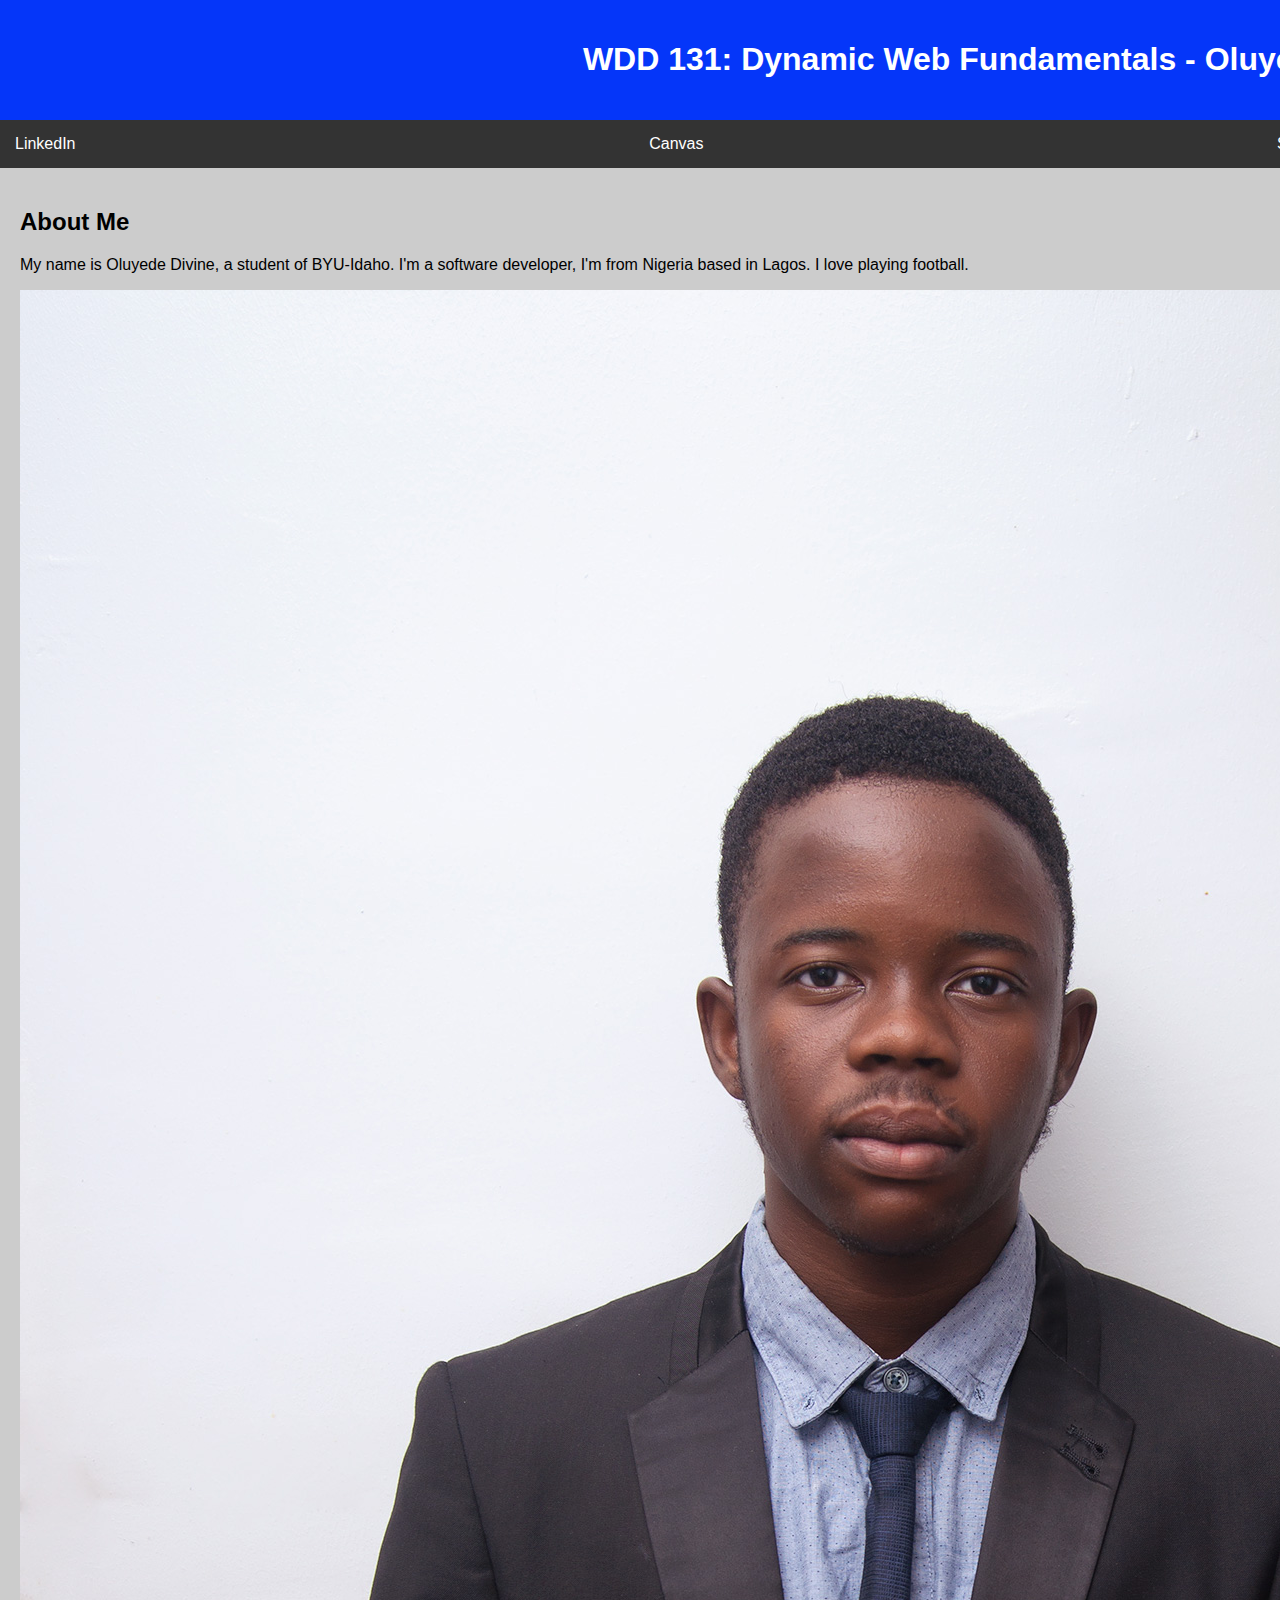
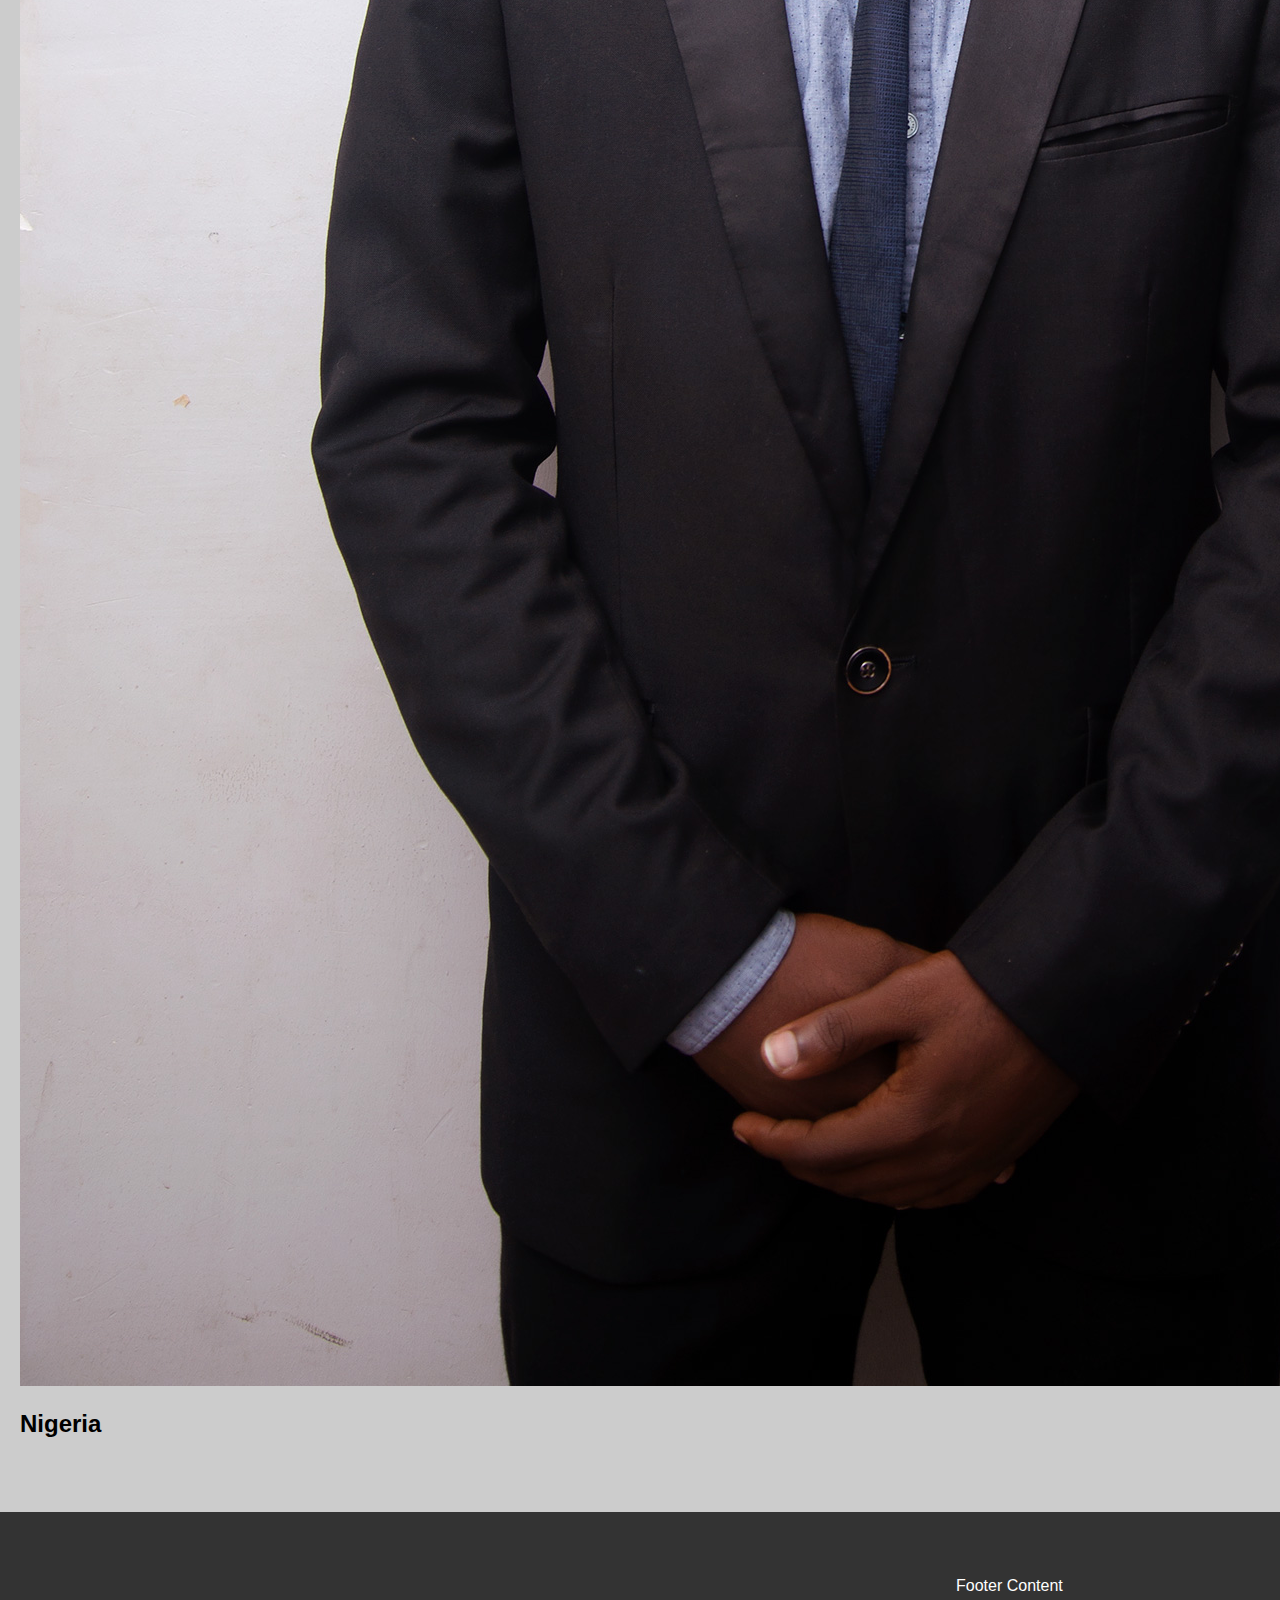
==== index.html @ 0791872f "updated" ====
<!DOCTYPE html>
<html lang="en">
<head>
    <meta charset="UTF-8">
    <meta name="viewport" content="width=device-width, initial-scale=1.0">
    <meta name="description" content="Oluyede Divine's BYU-Idaho WDD 131 - Dynamic Web Fundamentals course">
    <meta name="author" content="Oluyede DIvine">
    <link rel="stylesheet" href="./styles/base.css">
    <title>WDD 131 - Dynamic Web Fundamentals - Oluyede Divine</title>
</head>
<body>
    <div class="wrapper">
        <header>
            <h1>WDD 131: Dynamic Web Fundamentals - Oluyede Divine</h1>
        </header>
        <nav>
            <ul>
                <li><a href="https://www.linkedin.com/in/oluyede-divine/">LinkedIn</a></li>
                <li><a href="https://byupw.instructure.com/">Canvas</a></li>
                <li><a href="https://www.churchofjesuschrist.org/study/scriptures/ot/ps/91?lang=eng">Scripture</a></li>
                <li><a href="#">Final Project</a></li>
            </ul>
        </nav>
        <main>
            <section class="card">
                <div class="about">
                    <h2>About Me</h2>
                    <div class="me">
                        <p>My name is Oluyede Divine, a student of BYU-Idaho. I'm a software developer, I'm from Nigeria based in Lagos. I love playing football.</p>
                        <img src="./images/divine.JPG" alt="My picture">
                    </div>
                    <div class="country">
                        <h2>Nigeria</h2>
                        <div class="country-content">
                            <img src="" alt="">
                            <p></p>
                        </div>
                    </div>
                </div>
            </section>
            <section class="aside">
                <h2>Web Dev Resources</h2>
                <ul>
                    <li><a href=""></a></li>
                    <li><a href=""></a></li>
                    <li><a href=""></a></li>
                </ul>
            </section>
        </main>
        <footer>Footer Content</footer>
    </div>
</body>
</html>
---- styles/base.css ----
body {
    margin: 0;
    font-family: Arial, sans-serif;
}

.wrapper {
    display: grid;
    grid-template-areas:
        "header"
        "nav"
        "content"
        "footer";
    grid-template-rows: auto auto 1fr auto;
    height: 100vh;
}

header {
    grid-area: header;
    background-color: rgb(5, 54, 249);
    color: white;
    text-align: center;
    padding: 20px;
}

nav {
    grid-area: nav;
    background-color: #333;
    color: white;
    text-align: center;
    padding: 15px;
}

nav ul {
    display: flex;
    justify-content: space-between;
    align-items: center;
    padding: 0;
    margin: 0;
    list-style-type: none;
}

nav ul li {
    list-style-type: none;
}

nav ul li a {
    text-decoration: none;
    color: white;
}

main {
    grid-area: content;
    display: flex;
    flex-direction: row;
}

.card {
    flex: 3;
    background-color: #ccc;
    padding: 20px;
}

.aside {
    flex: 1;
    background-color: #f9f9f9;
    padding: 20px;
}

footer {
    grid-area: footer;
    background-color: #333;
    color: white;
    text-align: center;
    padding: 65px;
}
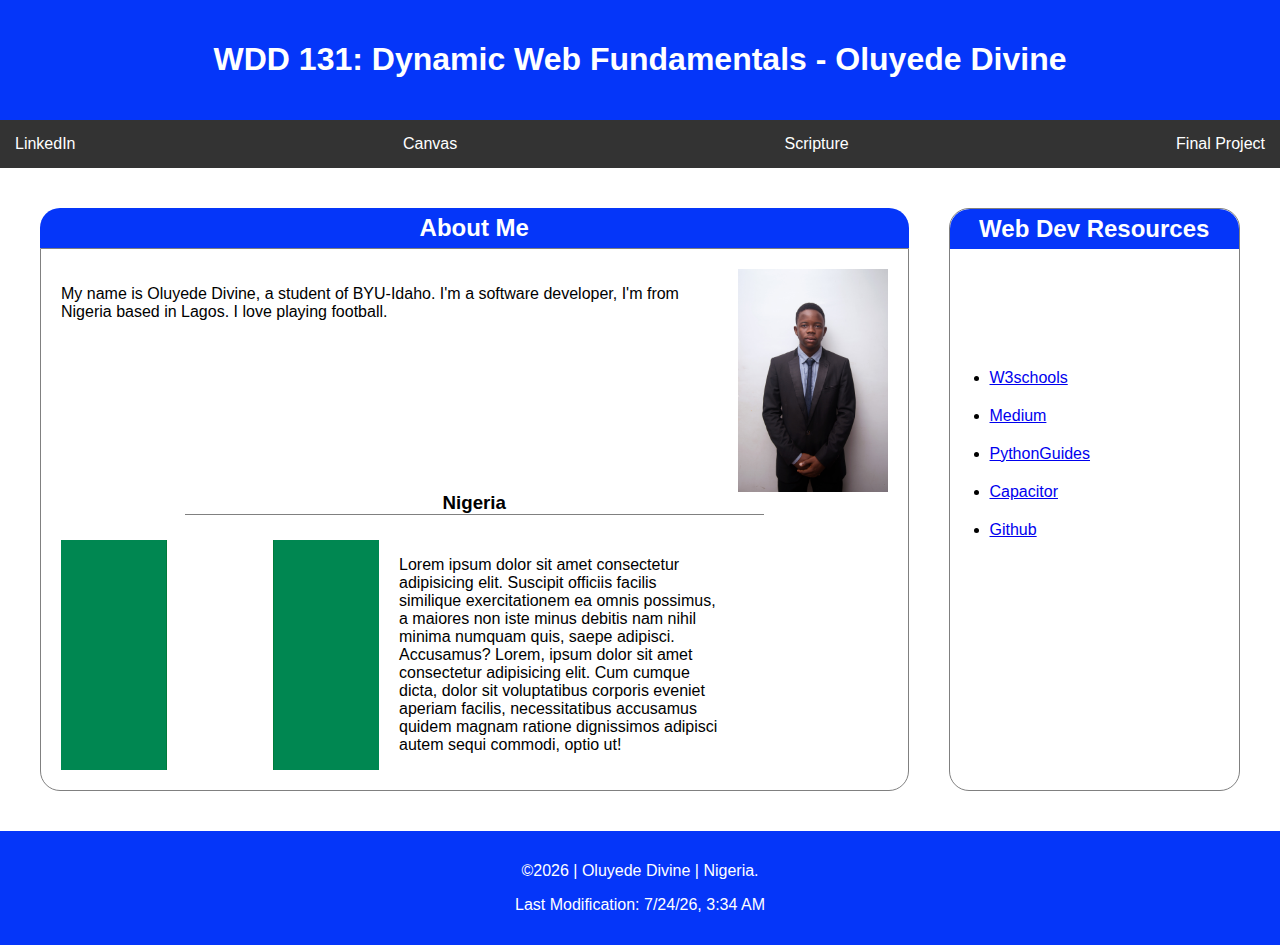
==== commit 4b05671e: "updated" ====
--- a/index.html
+++ b/index.html
@@ -23,17 +23,17 @@
         </nav>
         <main>
             <section class="card">
+                <h2>About Me</h2>
                 <div class="about">
-                    <h2>About Me</h2>
                     <div class="me">
                         <p>My name is Oluyede Divine, a student of BYU-Idaho. I'm a software developer, I'm from Nigeria based in Lagos. I love playing football.</p>
                         <img src="./images/divine.JPG" alt="My picture">
                     </div>
                     <div class="country">
-                        <h2>Nigeria</h2>
+                        <h3>Nigeria</h3>
                         <div class="country-content">
-                            <img src="" alt="">
-                            <p></p>
+                            <img src="./images/country-logo.png" alt="Country logo">
+                            <p>Lorem ipsum dolor sit amet consectetur adipisicing elit. Suscipit officiis facilis similique exercitationem ea omnis possimus, a maiores non iste minus debitis nam nihil minima numquam quis, saepe adipisci. Accusamus? Lorem, ipsum dolor sit amet consectetur adipisicing elit. Cum cumque dicta, dolor sit voluptatibus corporis eveniet aperiam facilis, necessitatibus accusamus quidem magnam ratione dignissimos adipisci autem sequi commodi, optio ut!</p>
                         </div>
                     </div>
                 </div>
@@ -41,13 +41,22 @@
             <section class="aside">
                 <h2>Web Dev Resources</h2>
                 <ul>
-                    <li><a href=""></a></li>
-                    <li><a href=""></a></li>
-                    <li><a href=""></a></li>
+                    <li><a href="https://www.w3schools.com/">W3schools</a></li>
+                    <li><a href="https://medium.com/">Medium</a></li>
+                    <li><a href="https://pythonguides.com/">PythonGuides</a></li>
+                    <li><a href="https://capacitorjs.com/">Capacitor</a></li>
+                    <li><a href="https://github.com/">Github</a></li>
                 </ul>
             </section>
         </main>
-        <footer>Footer Content</footer>
+        <footer>
+            <p>&copy;<span id="currentyear"></span> | Oluyede Divine | Nigeria.</p>
+            <p id="lastModified"></p>
+        </footer>
     </div>
+
+    <script src="./scripts/getdates.js">
+
+    </script>
 </body>
 </html>--- a/styles/base.css
+++ b/styles/base.css
@@ -25,7 +25,6 @@
 nav {
     grid-area: nav;
     background-color: #333;
-    color: white;
     text-align: center;
     padding: 15px;
 }
@@ -40,7 +39,14 @@
 }
 
 nav ul li {
+    color: white;
     list-style-type: none;
+}
+nav ul li:hover {
+    color: black;
+    cursor: pointer;
+    height: 10px;
+    text-decoration: underline;
 }
 
 nav ul li a {
@@ -52,24 +58,105 @@
     grid-area: content;
     display: flex;
     flex-direction: row;
+    gap: 20px;
+    padding: 40px;
 }
 
 .card {
     flex: 3;
-    background-color: #ccc;
-    padding: 20px;
+    border-radius: 20px;
 }
 
 .aside {
     flex: 1;
-    background-color: #f9f9f9;
+    border-radius: 20px;
+    border: 1px solid grey;
+}
+
+.card h2, .aside h2 {
+    background-color: rgb(5, 54, 249);
+    color: white;
+    padding: 6px;
+    text-align: center;
+    margin: 0;
+    border-radius: 20px 20px 0 0;
+}
+
+.about {
+    border: 1px solid grey;
+    border-radius: 0 0 20px 20px;
     padding: 20px;
+}
+
+.about .me {
+    display: flex;
+    gap: 50px;
+}
+
+.about .me img {
+    width: 15%;
+}
+
+.country h3 {
+    text-align: center;
+    border-bottom: 1px solid grey;
+    width: 70%;
+    margin: 0 auto
+}
+
+.country-content {
+    display: flex;
+    gap: 20px;
+    width: 80%;
+    margin-top: 25px;  
+}
+
+.aside ul {
+    margin-top: 120px;
+    display: flex;
+    flex-direction: column;
+    gap: 20px;
 }
 
 footer {
     grid-area: footer;
-    background-color: #333;
+    background-color: rgb(5, 54, 249);
     color: white;
     text-align: center;
-    padding: 65px;
+    padding: 15px;
 }
+
+
+/* Responsive Styles */
+@media screen and (min-width: 768px) {
+    main {
+        flex-direction: row; 
+    }
+
+    .about .me {
+        flex-direction: row;
+    }
+
+    .country-content {
+        flex-direction: row;
+    }
+}
+
+@media screen and (min-width: 1024px) {
+    nav ul {
+        justify-content: space-between;
+    }
+
+    main {
+        padding: 40px; 
+        gap: 40px; 
+    }
+
+    .about .me img {
+        width: 150px; 
+    }
+
+    .card, .aside {
+        border-radius: 20px;
+    }
+}